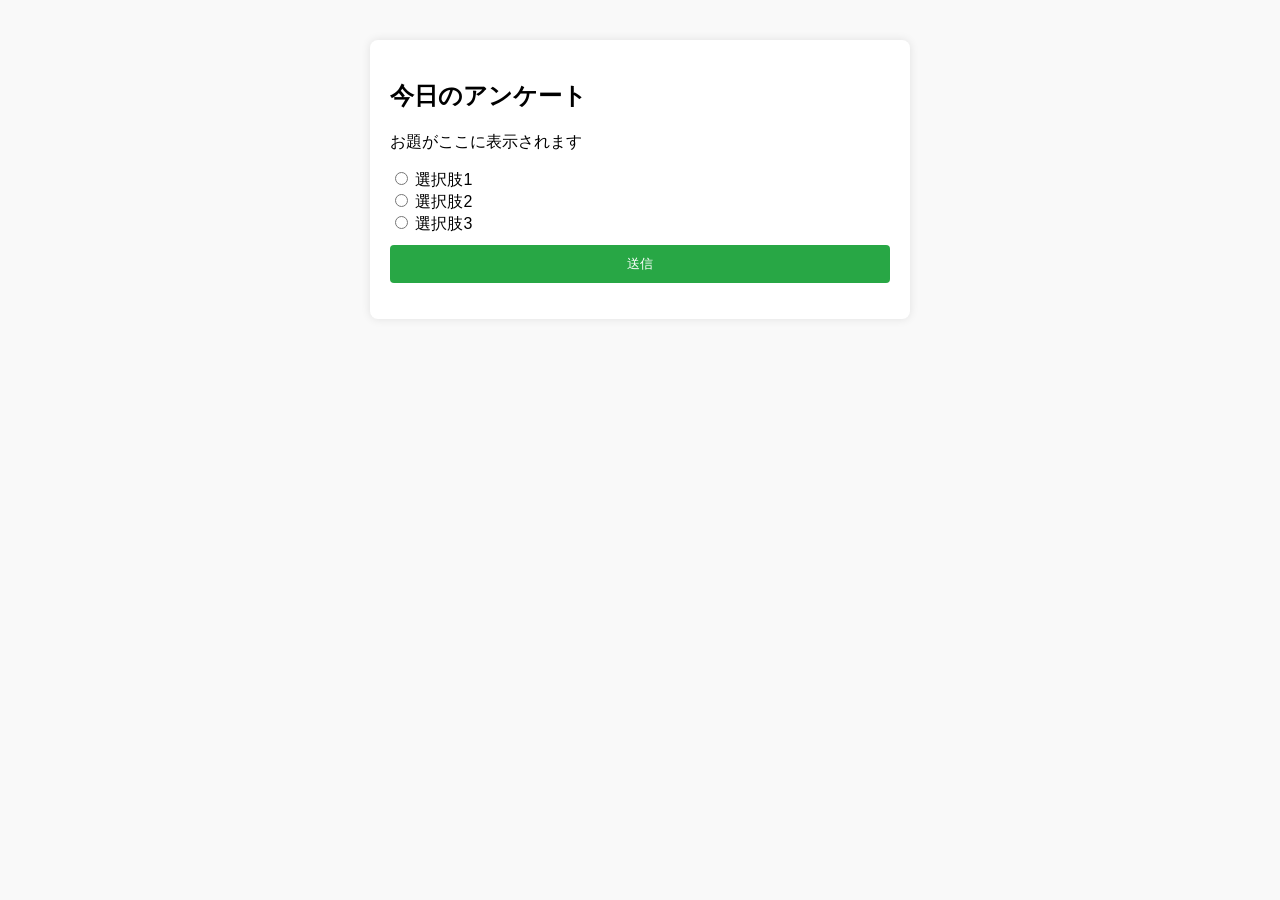
==== index.html @ 62f232f3 "Add files via upload" ====
<!DOCTYPE html>
<html lang="ja">
<head>
    <meta charset="UTF-8">
    <meta name="viewport" content="width=device-width, initial-scale=1.0">
    <title>アンケートフォーム</title>
    <link rel="stylesheet" href="style.css">
</head>
<body>
    <div class="container">
        <h2>今日のアンケート</h2>
        <p id="todayTopic">お題がここに表示されます</p>
        <form id="surveyForm">
            <label><input type="radio" name="answer" value="選択肢1"> 選択肢1</label><br>
            <label><input type="radio" name="answer" value="選択肢2"> 選択肢2</label><br>
            <label><input type="radio" name="answer" value="選択肢3"> 選択肢3</label><br>
            <button type="button" id="submitButton" onclick="submitSurvey()">送信</button>
            <p id="voteMessage" style="color: red;"></p> <!-- ここに投票済みメッセージを表示 -->
        </form>
    </div>
    <script src="script.js"></script>
</body>
</html>
---- style.css ----
body {
  font-family: Arial, sans-serif;
  margin: 40px;
  background-color: #f9f9f9;
}
.container {
  max-width: 500px;
  margin: auto;
  background: white;
  padding: 20px;
  border-radius: 8px;
  box-shadow: 0 0 10px rgba(0, 0, 0, 0.1);
}
button {
  background-color: #28a745;
  color: white;
  padding: 10px;
  border: none;
  border-radius: 4px;
  cursor: pointer;
  width: 100%;
  margin-top: 10px;
}
button:hover {
  background-color: #218838;
}
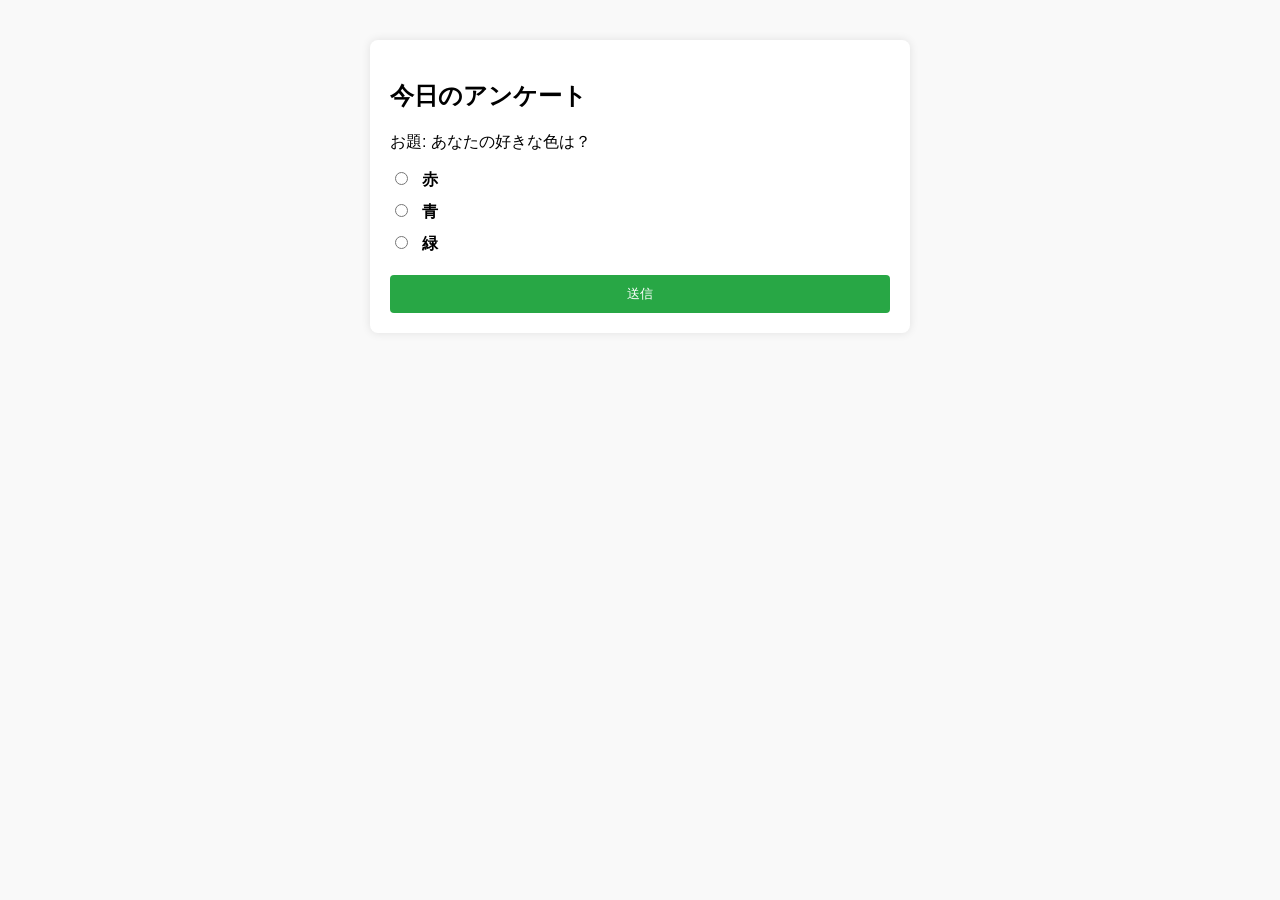
==== commit 672598ce: "Add files via upload" ====
--- a/index.html
+++ b/index.html
@@ -3,21 +3,44 @@
 <head>
     <meta charset="UTF-8">
     <meta name="viewport" content="width=device-width, initial-scale=1.0">
-    <title>アンケートフォーム</title>
-    <link rel="stylesheet" href="style.css">
+    <title>アンケート</title>
+    <style>
+        body { font-family: Arial, sans-serif; margin: 40px; background-color: #f9f9f9; }
+        .container { max-width: 500px; margin: auto; background: white; padding: 20px; border-radius: 8px; box-shadow: 0 0 10px rgba(0, 0, 0, 0.1); }
+        label { font-weight: bold; display: block; margin: 10px 0; }
+        input[type="radio"] { margin-right: 10px; }
+        button { background-color: #28a745; color: white; padding: 10px; border: none; border-radius: 4px; cursor: pointer; width: 100%; margin-top: 10px; }
+        button:hover { background-color: #218838; }
+    </style>
 </head>
 <body>
     <div class="container">
         <h2>今日のアンケート</h2>
-        <p id="todayTopic">お題がここに表示されます</p>
+        <p id="todayTopic">お題: あなたの好きな色は？</p>
         <form id="surveyForm">
-            <label><input type="radio" name="answer" value="選択肢1"> 選択肢1</label><br>
-            <label><input type="radio" name="answer" value="選択肢2"> 選択肢2</label><br>
-            <label><input type="radio" name="answer" value="選択肢3"> 選択肢3</label><br>
-            <button type="button" id="submitButton" onclick="submitSurvey()">送信</button>
-            <p id="voteMessage" style="color: red;"></p> <!-- ここに投票済みメッセージを表示 -->
+            <label><input type="radio" name="answer" value="赤"> 赤</label>
+            <label><input type="radio" name="answer" value="青"> 青</label>
+            <label><input type="radio" name="answer" value="緑"> 緑</label>
+            <button type="button" onclick="submitSurvey()">送信</button>
         </form>
     </div>
-    <script src="script.js"></script>
+
+    <script>
+        function submitSurvey() {
+            const selectedAnswer = document.querySelector('input[name="answer"]:checked');
+            if (!selectedAnswer) {
+                alert('1つの選択肢を選んでください');
+                return;
+            }
+
+            let results = JSON.parse(localStorage.getItem("surveyResults")) || { "赤": 0, "青": 0, "緑": 0 };
+            results[selectedAnswer.value]++;
+
+            localStorage.setItem("surveyResults", JSON.stringify(results));
+
+            alert('アンケートが送信されました');
+            document.getElementById('surveyForm').reset();
+        }
+    </script>
 </body>
 </html>
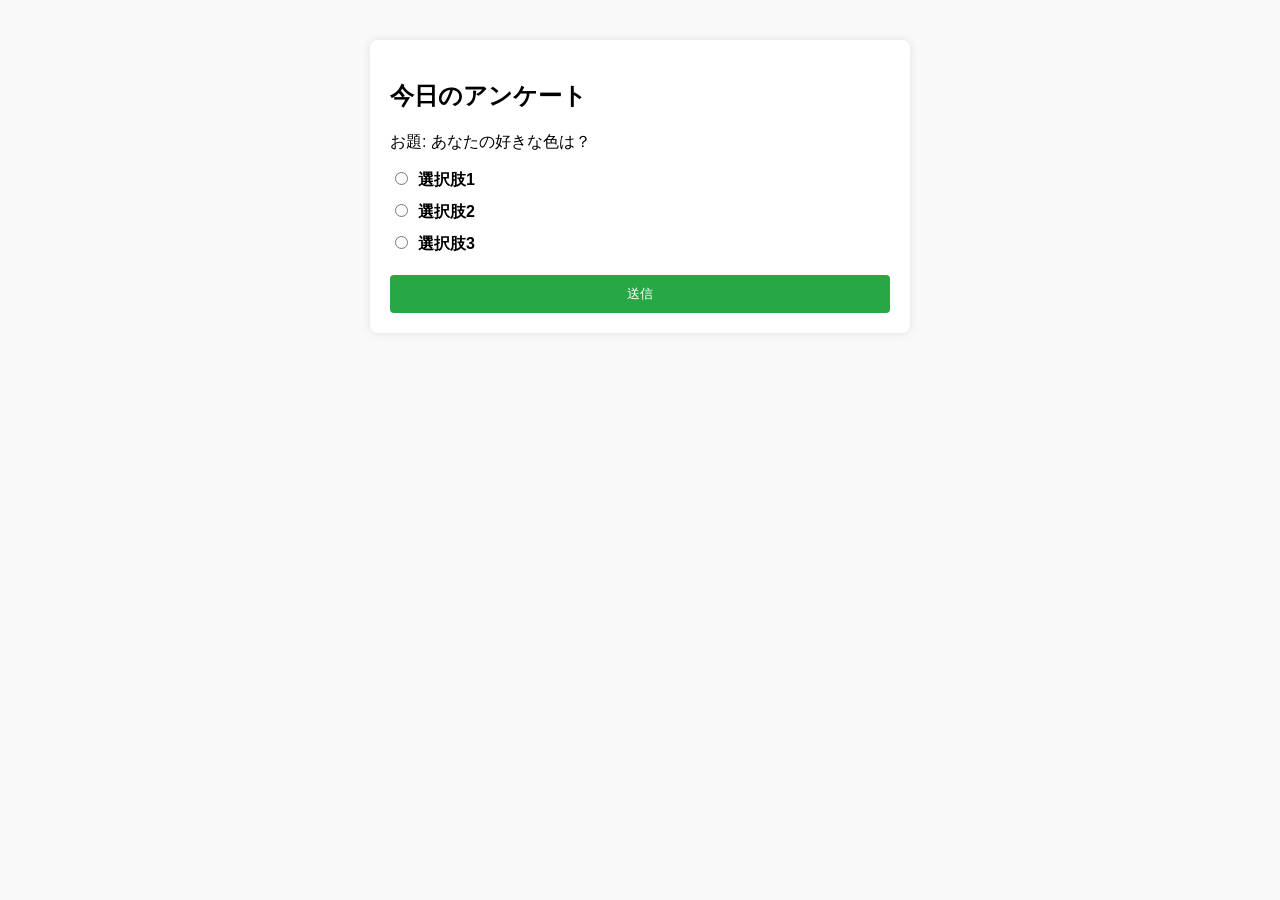
==== commit bb9be945: "Add files via upload" ====
--- a/index.html
+++ b/index.html
@@ -18,9 +18,9 @@
         <h2>今日のアンケート</h2>
         <p id="todayTopic">お題: あなたの好きな色は？</p>
         <form id="surveyForm">
-            <label><input type="radio" name="answer" value="赤"> 赤</label>
-            <label><input type="radio" name="answer" value="青"> 青</label>
-            <label><input type="radio" name="answer" value="緑"> 緑</label>
+            <label><input type="radio" name="answer" value="選択肢1">選択肢1</label>
+            <label><input type="radio" name="answer" value="選択肢2">選択肢2</label>
+            <label><input type="radio" name="answer" value="選択肢3">選択肢3</label>
             <button type="button" onclick="submitSurvey()">送信</button>
         </form>
     </div>
@@ -33,7 +33,7 @@
                 return;
             }
 
-            let results = JSON.parse(localStorage.getItem("surveyResults")) || { "赤": 0, "青": 0, "緑": 0 };
+            let results = JSON.parse(localStorage.getItem("surveyResults")) || { "選択肢1": 0, "選択肢2": 0, "選択肢3": 0 };
             results[selectedAnswer.value]++;
 
             localStorage.setItem("surveyResults", JSON.stringify(results));
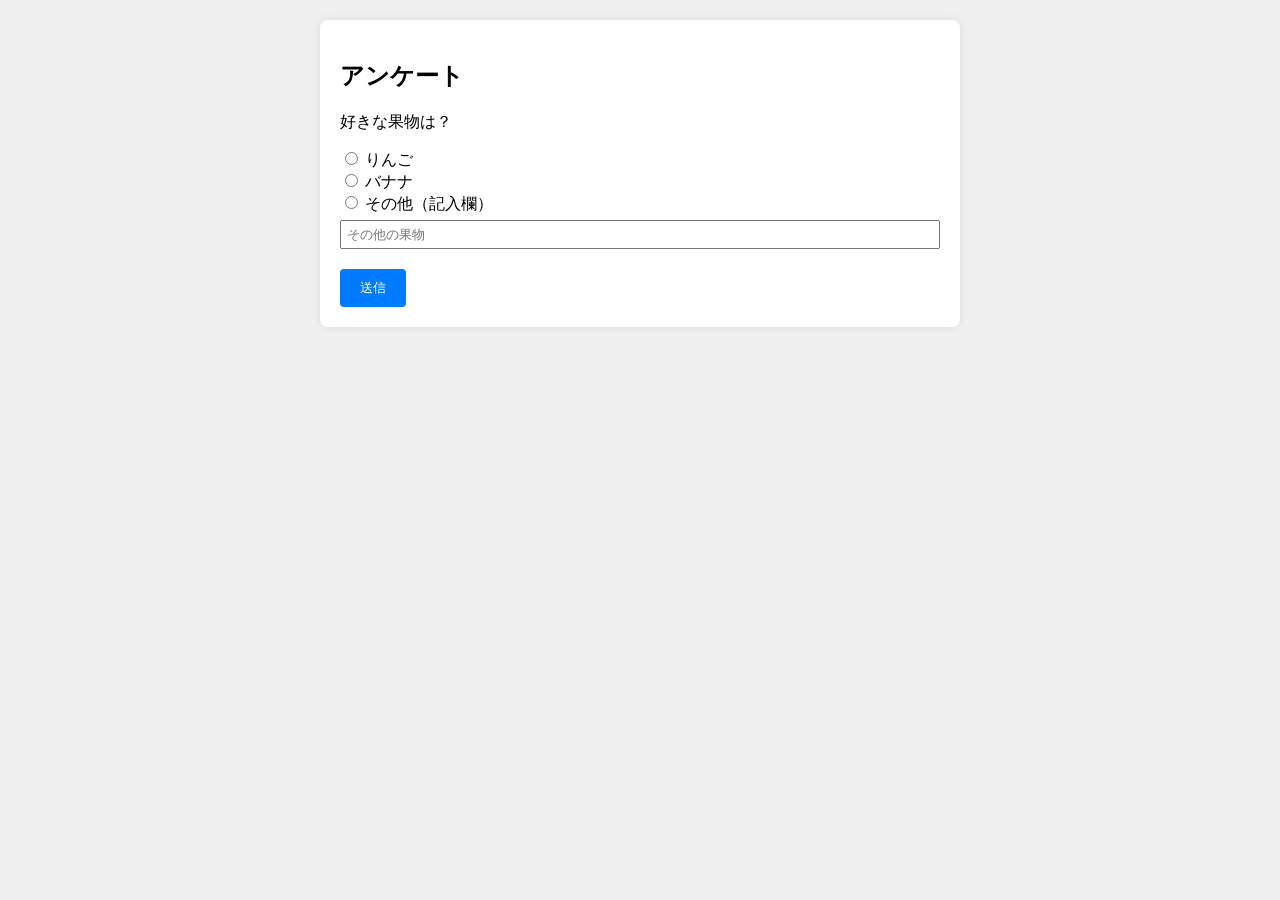
==== commit df8cd9ad: "Add files via upload" ====
--- a/index.html
+++ b/index.html
@@ -1,46 +1,32 @@
 <!DOCTYPE html>
 <html lang="ja">
 <head>
-    <meta charset="UTF-8">
-    <meta name="viewport" content="width=device-width, initial-scale=1.0">
-    <title>アンケート</title>
-    <style>
-        body { font-family: Arial, sans-serif; margin: 40px; background-color: #f9f9f9; }
-        .container { max-width: 500px; margin: auto; background: white; padding: 20px; border-radius: 8px; box-shadow: 0 0 10px rgba(0, 0, 0, 0.1); }
-        label { font-weight: bold; display: block; margin: 10px 0; }
-        input[type="radio"] { margin-right: 10px; }
-        button { background-color: #28a745; color: white; padding: 10px; border: none; border-radius: 4px; cursor: pointer; width: 100%; margin-top: 10px; }
-        button:hover { background-color: #218838; }
-    </style>
+  <meta charset="UTF-8">
+  <meta name="viewport" content="width=device-width, initial-scale=1.0">
+  <title>アンケートフォーム</title>
+  <link rel="stylesheet" href="styles.css">
 </head>
 <body>
-    <div class="container">
-        <h2>今日のアンケート</h2>
-        <p id="todayTopic">お題: あなたの好きな色は？</p>
-        <form id="surveyForm">
-            <label><input type="radio" name="answer" value="選択肢1">選択肢1</label>
-            <label><input type="radio" name="answer" value="選択肢2">選択肢2</label>
-            <label><input type="radio" name="answer" value="選択肢3">選択肢3</label>
-            <button type="button" onclick="submitSurvey()">送信</button>
-        </form>
+  <div class="container">
+    <h2>アンケート</h2>
+    <form id="surveyForm">
+      <div class="question">
+        <p>好きな果物は？</p>
+        <input type="radio" name="fruit" value="apple" id="apple">
+        <label for="apple">りんご</label><br>
+        <input type="radio" name="fruit" value="banana" id="banana">
+        <label for="banana">バナナ</label><br>
+        <input type="radio" name="fruit" value="other" id="other">
+        <label for="other">その他（記入欄）</label>
+        <input type="text" id="otherText" placeholder="その他の果物">
+      </div>
+      <button type="submit">送信</button>
+    </form>
+    <div id="results" style="display: none;">
+      <h3>回答者全体の選択状況</h3>
+      <div id="chartContainer" style="height: 300px;"></div>
     </div>
-
-    <script>
-        function submitSurvey() {
-            const selectedAnswer = document.querySelector('input[name="answer"]:checked');
-            if (!selectedAnswer) {
-                alert('1つの選択肢を選んでください');
-                return;
-            }
-
-            let results = JSON.parse(localStorage.getItem("surveyResults")) || { "選択肢1": 0, "選択肢2": 0, "選択肢3": 0 };
-            results[selectedAnswer.value]++;
-
-            localStorage.setItem("surveyResults", JSON.stringify(results));
-
-            alert('アンケートが送信されました');
-            document.getElementById('surveyForm').reset();
-        }
-    </script>
+  </div>
+  <script src="script.js"></script>
 </body>
 </html>
--- a/styles.css
+++ b/styles.css
@@ -0,0 +1,37 @@
+body {
+  font-family: Arial, sans-serif;
+  background-color: #f0f0f0;
+}
+
+.container {
+  max-width: 600px;
+  margin: 20px auto;
+  padding: 20px;
+  background-color: #fff;
+  border-radius: 8px;
+  box-shadow: 0 0 10px rgba(0, 0, 0, 0.1);
+}
+
+.question {
+  margin-bottom: 20px;
+}
+
+button {
+  padding: 10px 20px;
+  background-color: #007bff;
+  color: #fff;
+  border: none;
+  cursor: pointer;
+  border-radius: 4px;
+}
+
+button:hover {
+  background-color: #0056b3;
+}
+
+input[type="text"] {
+  margin-top: 5px;
+  padding: 5px;
+  width: 100%;
+  box-sizing: border-box;
+}
